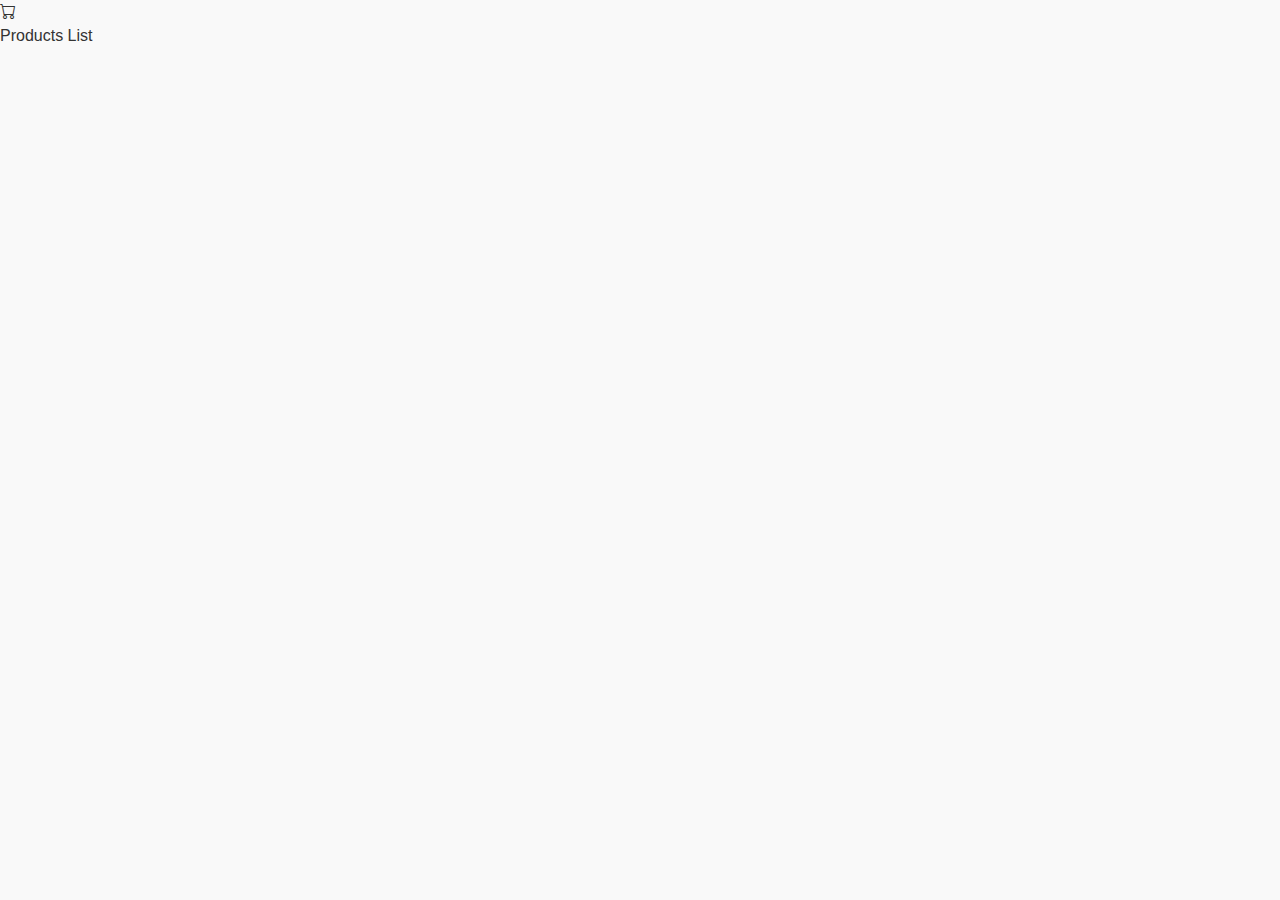
==== index.html @ 39452de5 "Add index.html" ====
<!DOCTYPE html>
<html lang="en">

<head>
    <meta charset="UTF-8">
    <meta name="viewport" content="width=device-width, initial-scale=1.0">
    <title>Document</title>
    <link href="https://cdn.jsdelivr.net/npm/bootstrap@5.3.0-alpha1/dist/css/bootstrap.min.css" rel="stylesheet">
    <link rel="stylesheet" href="https://cdn.jsdelivr.net/npm/bootstrap-icons@1.11.3/font/bootstrap-icons.min.css">
    <link rel="stylesheet" href="../css/styles.css">
</head>

<body>
    <a class="nav-link" href="cart.html"><i class="bi bi-cart"></i></a>
    <a class="nav-link" href="products.html">Products List</a>

    <script src="https://code.jquery.com/jquery-3.6.0.min.js"></script>
    <script src="/boostrap/js/bootstrap.bundle.min.js"></script>
</body>

</html>
---- css/styles.css ----
body {
    font-family: Arial, sans-serif;
    background-color: #f9f9f9;
    color: #333;
}

.container {
    max-width: 1200px;
    margin: 0 auto;
    padding: 20px;
}


 .product-card {
    position: relative;
    background-color: #fff;
    border: 1px solid #ddd;
    border-radius: 8px;
    box-shadow: 0 2px 4px rgba(0, 0, 0, 0.1);
    padding: 15px;
    text-align: center;
    transition: transform 0.2s ease;
    margin-bottom: 20px;
    overflow: hidden;
} 

.product-card:hover {
    transform: translateY(-5px);
} 

.product-card:hover {
    filter: brightness(0.8);
}

.product-image {
    max-width: 100%;
    height: auto;
    margin-bottom: 15px;
    border-radius: 5px;
}

.product-card h5 {
    font-size: 18px;
    color: #333;
    margin-bottom: 10px;
}

.product-card p {
    margin-bottom: 10px;
    color: #666;
}


.product-card .price {
    font-weight: bold;
    color: #f1c40f;
}


.pagination {
    display: flex;
    justify-content: center;
    margin-top: 30px;
}

.pagination .page-item {
    margin: 0 5px;
}

.pagination .page-link {
    color: #333;
    border: 1px solid #ddd;
    border-radius: 50%;
    padding: 10px 15px;
    transition: background-color 0.3s ease;
}

.pagination .page-link:hover {
    background-color: #f1c40f;
    color: #fff;
}

.pagination .page-item.active .page-link {
    background-color: #f1c40f;
    color: #fff;
    border-color: #f1c40f;
}

.page-item .prev-page,
.page-item .next-page {
    padding: 10px;
    font-size: 18px;
    background-color: #f1c40f;
    color: #fff;
    border-radius: 50%;
    border: none;
}

.page-item .prev-page:hover,
.page-item .next-page:hover {
    background-color: #e67e22;
}

.page-item .prev-page:disabled,
.page-item .next-page:disabled {
    background-color: #ddd;
    cursor: not-allowed;
}


.row {
    margin-bottom: 20px;
}


.category-item {
    cursor: pointer;
}

.category-item:hover {
    background-color: #f1c40f; 
    color: #fff; 
}

.category-item.active {
    background-color: #f1c40f; 
    color: #fff; 
    border: #f1c40f;
}

.sort-options {
    margin-top: 10px;
}

.sort-options option {
    padding: 10px; 
}

.product-info {
    padding: 15px;
    text-align: center;
}

.button-group {
    width: 200px;
    position: absolute;
    bottom: 50%;
    left: 50%;
    transform: translate(-50%, 50%);
    display: flex;
    gap: 10px;
    opacity: 0;
    transition: opacity 0.3s ease;
    z-index: 1;
}

.product-card:hover .button-group {
    opacity: 1;
}

.add-to-cart, 
.view-details {
    background-color: #f1c40f; 
    color: white; 
    font-weight: bold;
    border: none; 
    height: 80px;
    width: 80px;
    border-radius: 50%;
    padding: 10px; 
    font-size: 16px; 
    cursor: pointer;
    flex: 1;
    transition: background-color 0.3s ease, transform 0.2s ease;
    display: flex;
    justify-content: center;
    align-items: center;
}

.add-to-cart {
    background-color: #6dd3d1;
}

.add-to-cart:hover,
.view-details:hover {
    filter: brightness(1.3);
    transform: translateY(-2px); 
}

.add-to-cart:active,
.view-details:active {
    transform: translateY(1px); 
}

.view-details a {
    text-decoration: none;
    color: white;
}

.breadcrumb {
    list-style: none;
    display: flex; 
    justify-content: start; 
    background-color: #f9f9f9; 
    padding: 10px 15px; 
    border-radius: 5px; 
    margin-bottom: 0px; 
}

.breadcrumb-item + .breadcrumb-item::before {
    content: ">";
    padding: 0 8px; 
    color: #333; 
    font-weight: bold;
}

.breadcrumb-item a {   
    color: #6c757d; /* Màu chữ cho liên kết */
    text-decoration: none; /* Bỏ gạch chân */
}

.breadcrumb-item a:hover {
    text-decoration: underline; 
} 

svg {
    width: 30px;
}

header {
    display: flex;
    justify-content: space-between;
    align-items: center;
    padding: 20px 0;
}

.icon-cart {
    right: -20px;
    position: relative;
    cursor: pointer; 
}

.icon-cart span {
    position: absolute;
    background-color: red;
    width: 20px;
    height: 20px;
    display: flex;
    justify-content: center;
    align-items: center;
    border-radius: 50%;
    color: #fff;
    top: -11px;
    left: 2px;
}

.cart {  
    background: white;
    border-radius: 5px;
    box-shadow: 0 2px 10px rgba(0, 0, 0, 0.2);
    width: 800px;
    min-height: auto;
    overflow-y: auto;
    z-index: 1000;
    padding: 20px;
}


.cart h1 {
    font-size: 20px;
    margin: 0 0 10px;
}

table {
    width: 100%;
    border-collapse: collapse;
}

th, td {
    padding: 10px;
    text-align: center;
}

th {
    background: #f2f2f2;
}

.quantity-box {
    height: 50;
    width: 90px;
    display: flex;
}

#cart .quantity {
    width: 80px; 
    text-align: center; 
}

#cart .quantity-input {
    width: 30px; 
    text-align: center; 
    margin: 0 2px;
}

#cart .quantity input[type="text"] {
    width: 50px; 
    height: 25px; 
    text-align: center; 
    font-size: 14px; 
    padding: 2px; 
    border: 1px solid #f1c40f; 
    border-radius: 4px; /* Bo tròn nhẹ cho thẩm mỹ */
}

.cart-summary {
    font-size: 14pt;
    border-radius: 5px;
    box-shadow: 0 2px 10px rgba(0, 0, 0, 0.2);
    background-color: #f2f2f2;
    min-height: auto;
    border-top: 1px solid #ddd;
    padding: 10px;
}

.cart-summary label {
    margin-right: 10px;
}

.cart-summary input {
    padding: 5px;
    border-radius: 3px;
    border: 1px solid #ddd;
}

.cart-summary button {
    background-color: #fff;
    border: 1px solid #f1c40f;
    color: #f1c40f;
    height: 35px;
    border-radius: 5px;
    padding: 5px 10px;
    cursor: pointer;
    transition: background 0.3s;
} 

.cart-summary button:hover {
    background: #e67e22;
}

td button {
    background-color: #f1c40f;
    border:none;
    color: white;
    border-radius: 5px;
    padding: 5px 10px;
    cursor: pointer;
    transition: background 0.3s;
} 

td button:hover {
    background: #e67e22;
}

.badge {
    position: absolute;
    left: -5px;
    top: 100px;
    width: 20px;
    text-align: center;
}
.cart-container h1 {
    text-align: center;
}

.cart-total-title {
    padding: 5px;
    border-bottom: 1px solid #666;
}

.cart-subtotal {
    padding: 5px;
    border-bottom: 1px solid #6c757d;
}

@media (max-width: 768px) {
    .col-md-3, .col-md-9 {
        margin-bottom: 20px; 
    }
}
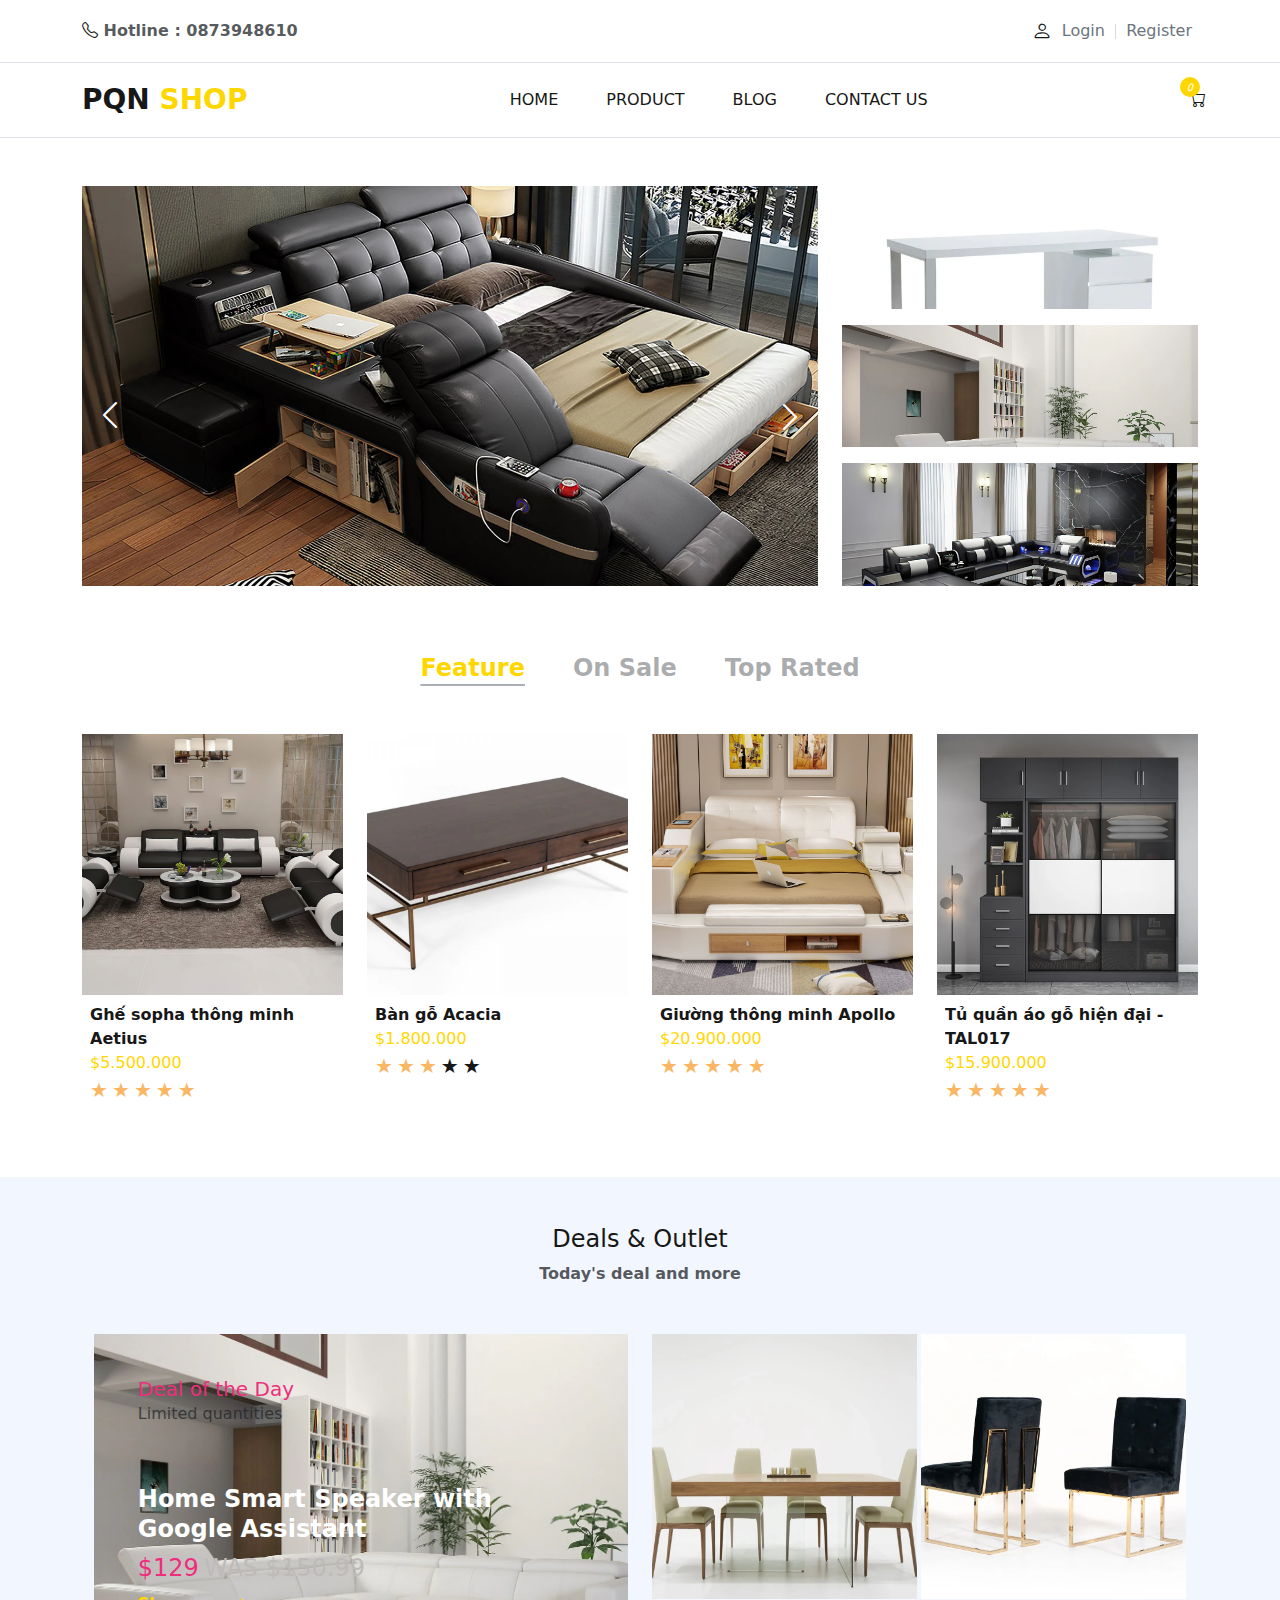
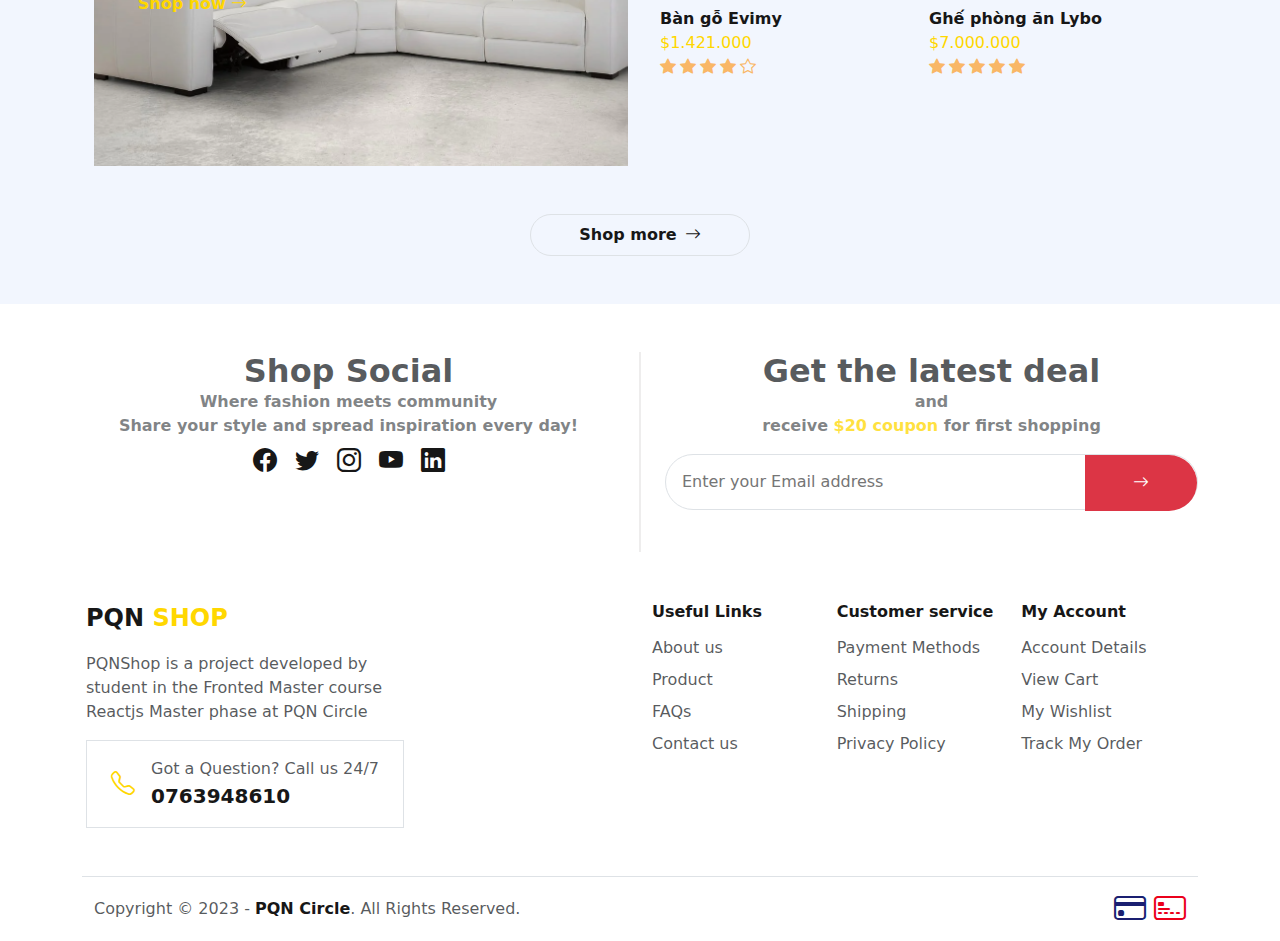
==== commit bc00611c: "Change Website" ====
--- a/index.html
+++ b/index.html
@@ -1,21 +1,48 @@
 <!DOCTYPE html>
 <html lang="en">
+  <head>
+    <meta charset="UTF-8" />
+    <meta name="viewport" content="width=device-width, initial-scale=1.0" />
+    <title>Document</title>
+    <link href="https://cdn.jsdelivr.net/npm/bootstrap@5.3.0/dist/css/bootstrap.min.css" rel="stylesheet" />
+    <link href="https://cdn.jsdelivr.net/npm/bootstrap-icons/font/bootstrap-icons.css" rel="stylesheet" />
+    <link rel="stylesheet" href="main.css" />
+  </head>
+  <body>
+    <div id="header"></div>
+    <main id="main"></main>
+    <div id="footer"></div>
+    <div id="modal" style="z-index: 3 !important"></div>
 
-<head>
-    <meta charset="UTF-8">
-    <meta name="viewport" content="width=device-width, initial-scale=1.0">
-    <title>Document</title>
-    <link href="https://cdn.jsdelivr.net/npm/bootstrap@5.3.0-alpha1/dist/css/bootstrap.min.css" rel="stylesheet">
-    <link rel="stylesheet" href="https://cdn.jsdelivr.net/npm/bootstrap-icons@1.11.3/font/bootstrap-icons.min.css">
-    <link rel="stylesheet" href="../css/styles.css">
-</head>
+    <script src="https://cdn.jsdelivr.net/npm/bootstrap@5.3.0/dist/js/bootstrap.bundle.min.js"></script>
+    <script>
+      function loadHTML(file, elementId) {
+        fetch(file)
+          .then((response) => response.text())
+          .then((data) => {
+            document.getElementById(elementId).innerHTML = data;
+          })
+          .catch((err) => console.log("Lỗi khi tải file:", err));
+      }
 
-<body>
-    <a class="nav-link" href="cart.html"><i class="bi bi-cart"></i></a>
-    <a class="nav-link" href="products.html">Products List</a>
+      loadHTML("trangchu/header.html", "header");
+      loadHTML("trangchu/modal.html", "modal");
+      loadHTML("trangchu/main.html", "main");
+      loadHTML("trangchu/footer.html", "footer");
+    </script>
 
     <script src="https://code.jquery.com/jquery-3.6.0.min.js"></script>
-    <script src="/boostrap/js/bootstrap.bundle.min.js"></script>
-</body>
 
-</html>+    <script>
+      $(document).ready(function () {
+        console.log("jQuery is ready!");
+      });
+    </script>
+    <script src="./trangchu/js/slider.js"></script>
+    <script type="module" src="./trangchu/js/feature.js"></script>
+    <script type="module" src="./trangchu/js/timer.js"></script>
+    <script src="./trangchu/js/login.js" type="module"></script>
+    <script src="./chitietsanpham/js/product.js" type="module"></script>
+    <script src="./products/cart.js"></script>
+  </body>
+</html>
--- a/main.css
+++ b/main.css
@@ -0,0 +1,163 @@
+li {
+  list-style-type: none;
+}
+* {
+  color: #171717;
+}
+button {
+  border: 0;
+  background-color: transparent;
+  font-weight: 500;
+  color: #6c757d;
+}
+.text-primary-custom {
+  color: gold;
+}
+.background-primary-custom {
+  background-color: gold;
+  color: white;
+}
+#modal {
+  z-index: 999;
+}
+#wrapper-modal-login {
+  z-index: 999;
+  max-width: 100vw;
+}
+
+ul {
+  margin: 0 !important;
+}
+img {
+  min-width: 100%;
+  object-fit: cover;
+  max-width: 100%;
+}
+.line-claim-2 {
+  display: -webkit-box;
+  -webkit-line-clamp: 2; /* Số dòng muốn giới hạn */
+  -webkit-box-orient: vertical; /* Thiết lập hướng khung */
+  overflow: hidden;
+}
+input {
+  border: none;
+  outline: none;
+  background-color: transparent;
+}
+.height-outlet {
+  height: 480px;
+}
+a {
+  cursor: pointer;
+  color: #171717 !important;
+  text-decoration: none !important;
+}
+a:hover {
+  opacity: 0.5;
+}
+#slider {
+  scroll-behavior: smooth; /* Áp dụng hiệu ứng cuộn mượt */
+  scrollbar-width: none; /* Ẩn scrollbar trên Firefox */
+}
+.container .feature-active {
+  color: gold !important;
+  opacity: 1 !important;
+  text-decoration: underline;
+  text-underline-offset: 8px;
+  text-decoration-color: #a9afb4;
+  transition-duration: 0.5s;
+}
+#slider::-webkit-scrollbar {
+  display: none; /* Ẩn scrollbar trên Chrome, Safari và Edge */
+}
+.input-login-active {
+  border-color: gold !important;
+}
+label {
+  user-select: none;
+  cursor: pointer;
+}
+button:disabled {
+  opacity: 0.3;
+  user-select: none;
+  cursor: text !important;
+}
+#not-login {
+  display: flex;
+}
+#modal {
+  display: none;
+}
+.user-avatar {
+  width: 36px;
+  height: 36px;
+  border-radius: 50px;
+  font-weight: 500;
+  background-color: aqua;
+  display: flex;
+  justify-content: center;
+  align-items: center;
+}
+#logined {
+  line-height: 36px;
+  color: white;
+  margin-top: -5px;
+  font-size: 20px;
+}
+.user-avatar:hover #logout {
+  display: block;
+}
+#logout {
+  display: none;
+  cursor: pointer;
+  background-color: white;
+  box-shadow: 0 0 4px 1px rgb(190, 190, 190);
+  top: 110%;
+  position: absolute;
+  font-weight: 400;
+  padding: 10px;
+}
+#logout::before {
+  content: "";
+  position: absolute;
+  width: 100%;
+  height: 20px;
+  background-color: transparent;
+  top: -10px;
+  left: 0;
+}
+
+.icon-cart {
+  right: -20px;
+  position: relative;
+  cursor: pointer;
+}
+#header header {
+  padding: 0 auto !important;
+}
+.icon-cart span {
+  position: absolute;
+  background-color: gold;
+  width: 20px;
+  height: 20px;
+  display: flex;
+  justify-content: center;
+  align-items: center;
+  border-radius: 50%;
+  color: #fff;
+  top: -11px;
+  left: 2px;
+}
+.nav-link.active {
+  color: gold !important;
+}
+
+@media (max-width: 992px) {
+  /* Các kiểu CSS sẽ áp dụng cho màn hình có chiều rộng nhỏ hơn hoặc bằng 768px */
+  .height-outlet {
+    height: auto;
+  }
+  #img-deal {
+    aspect-ratio: 1/1;
+  }
+}
